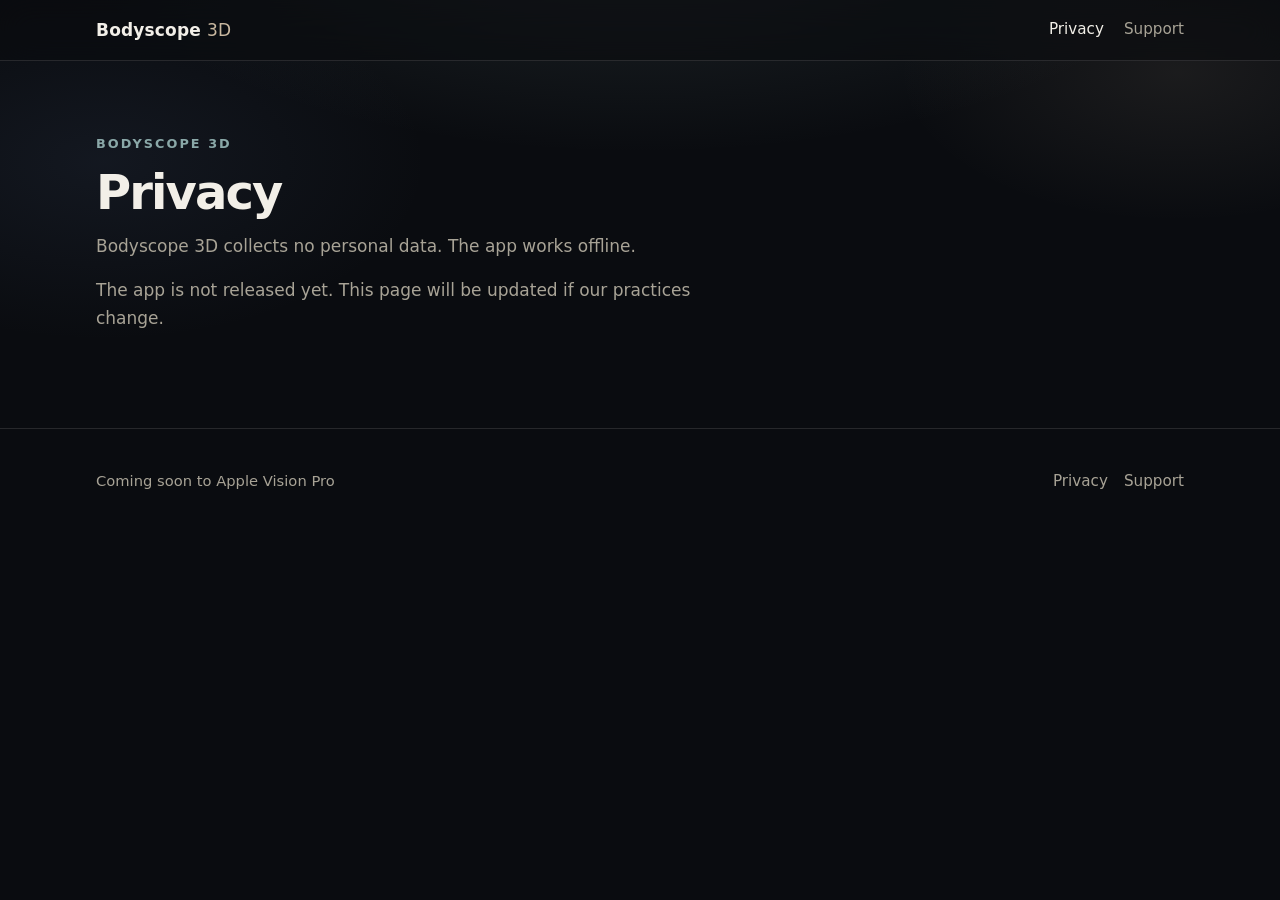
==== privacy.html @ 1c7c3a51 "Add Bodyscope 3D outline website. Static index, privacy, and support pages with inline CSS. Credits " ====
<!DOCTYPE html>
<html lang="en">
  <head>
    <meta charset="utf-8">
    <meta name="viewport" content="width=device-width, initial-scale=1">
    <meta name="theme-color" content="#0a0c10">
    <meta name="description" content="Privacy information for Bodyscope 3D. The app collects no personal data and works offline.">
    <title>Privacy — Bodyscope 3D</title>
    <style>
:root {
  --bg: #0a0c10;
  --bg-elev: #13161d;
  --ink: #f2efe8;
  --muted: #a8a396;
  --line: rgba(242, 239, 232, 0.12);
  --accent: #c9b8a0;
  --teal: #8aa8a8;
  --max: 68rem;
  --font: system-ui, -apple-system, BlinkMacSystemFont, "Segoe UI", Roboto, "Helvetica Neue", Arial, sans-serif;
}
* { box-sizing: border-box; }
html { color-scheme: dark; scroll-behavior: smooth; }
body {
  margin: 0;
  min-height: 100vh;
  font-family: var(--font);
  font-size: 1.0625rem;
  line-height: 1.65;
  color: var(--ink);
  background:
    radial-gradient(ellipse 80% 50% at 50% -12%, rgba(138, 168, 168, 0.18), transparent 58%),
    radial-gradient(ellipse 42% 32% at 92% 8%, rgba(201, 184, 160, 0.09), transparent 52%),
    radial-gradient(ellipse 46% 36% at 8% 18%, rgba(86, 108, 150, 0.12), transparent 55%),
    var(--bg);
}
a { color: var(--accent); text-decoration-thickness: 1px; text-underline-offset: 0.18em; }
a:hover { color: #e2d4c0; }
img { max-width: 100%; }
.wrap { width: min(var(--max), calc(100% - 2.5rem)); margin-inline: auto; }
header {
  position: sticky;
  top: 0;
  z-index: 10;
  backdrop-filter: blur(16px);
  background: rgba(10, 12, 16, 0.62);
  border-bottom: 1px solid var(--line);
}
.bar {
  display: flex;
  align-items: center;
  justify-content: space-between;
  gap: 1.25rem;
  padding: 1rem 0;
}
.logo {
  color: var(--ink);
  text-decoration: none;
  font-weight: 600;
  letter-spacing: 0.01em;
}
.logo:hover { color: var(--ink); }
.logo span { color: var(--accent); font-weight: 500; }
nav { display: flex; gap: 1.25rem; }
nav a { color: var(--muted); text-decoration: none; font-size: 0.95rem; }
nav a:hover, nav a[aria-current="page"] { color: var(--ink); }
main { padding: 4.5rem 0 5rem; }
.eyebrow {
  margin: 0 0 1rem;
  color: var(--teal);
  font-size: 0.8rem;
  font-weight: 600;
  letter-spacing: 0.16em;
  text-transform: uppercase;
}
h1 {
  margin: 0 0 1rem;
  font-size: clamp(2.6rem, 7vw, 5.2rem);
  font-weight: 560;
  letter-spacing: -0.04em;
  line-height: 0.95;
}
h1 em { font-style: normal; color: var(--accent); }
.lead {
  margin: 0;
  max-width: 28rem;
  color: var(--muted);
  font-size: clamp(1.15rem, 2.2vw, 1.4rem);
  line-height: 1.45;
}
.hero { padding-bottom: 4.5rem; }
.hero-inner {
  display: grid;
  grid-template-columns: minmax(0, 1fr) minmax(0, 0.9fr);
  gap: 3rem;
  align-items: center;
}
.orb {
  position: relative;
  min-height: 22rem;
  border-radius: 1.5rem;
  overflow: hidden;
  border: 1px solid var(--line);
  background:
    radial-gradient(circle at 50% 42%, rgba(201, 184, 160, 0.16), transparent 34%),
    radial-gradient(circle at 50% 58%, rgba(138, 168, 168, 0.12), transparent 42%),
    linear-gradient(180deg, #161a22, #0e1117);
}
.orb::before, .orb::after {
  content: "";
  position: absolute;
  left: 50%;
  transform: translateX(-50%);
  border-radius: 50%;
  border: 1px solid rgba(242, 239, 232, 0.14);
}
.orb::before { width: 9.5rem; height: 9.5rem; top: 16%; }
.orb::after { width: 15rem; height: 22rem; top: 18%; border-radius: 50% 50% 46% 46%; }
.figure {
  position: absolute;
  inset: 12% 28% 8%;
  border-radius: 50% 50% 42% 42%;
  background:
    linear-gradient(180deg, rgba(201, 184, 160, 0.28), rgba(138, 168, 168, 0.08) 45%, transparent 80%);
  filter: blur(0.2px);
}
.layers, .how, .note, .credits { padding-top: 1rem; }
section + section { margin-top: 4.25rem; }
h2 {
  margin: 0 0 1.5rem;
  font-size: clamp(1.4rem, 3vw, 1.85rem);
  font-weight: 560;
  letter-spacing: -0.03em;
}
.grid {
  display: grid;
  grid-template-columns: repeat(3, minmax(0, 1fr));
  gap: 1rem;
}
.card, .step, .panel {
  background: rgba(19, 22, 29, 0.72);
  border: 1px solid var(--line);
  border-radius: 1.15rem;
  padding: 1.4rem 1.35rem 1.5rem;
}
.kicker {
  margin: 0 0 0.55rem;
  color: var(--accent);
  font-size: 0.75rem;
  font-weight: 600;
  letter-spacing: 0.14em;
  text-transform: uppercase;
}
.card h3, .step h3 {
  margin: 0 0 0.6rem;
  font-size: 1.25rem;
  font-weight: 600;
  letter-spacing: -0.02em;
}
.card p, .step p, .panel p { margin: 0; color: var(--muted); }
.steps {
  display: grid;
  grid-template-columns: repeat(2, minmax(0, 1fr));
  gap: 1rem;
}
.num {
  display: inline-block;
  margin-bottom: 0.7rem;
  color: var(--teal);
  font-size: 0.8rem;
  font-weight: 600;
  letter-spacing: 0.12em;
}
.panel { max-width: 46rem; }
.credits p { max-width: 46rem; color: var(--muted); }
.credits a { color: var(--ink); }
footer {
  border-top: 1px solid var(--line);
  padding: 1.6rem 0 2.2rem;
  color: var(--muted);
  font-size: 0.92rem;
}
.foot {
  display: flex;
  flex-wrap: wrap;
  gap: 0.75rem 1.5rem;
  justify-content: space-between;
  align-items: center;
}
.foot nav { gap: 1rem; }
.page-title { margin: 0 0 1rem; font-size: clamp(2rem, 5vw, 3rem); letter-spacing: -0.04em; }
.prose { max-width: 38rem; color: var(--muted); }
.prose p { margin: 0 0 1rem; }
@media (max-width: 800px) {
  .hero-inner, .grid, .steps { grid-template-columns: 1fr; }
  .orb { min-height: 16rem; }
  main { padding-top: 3rem; }
}
@media (prefers-reduced-motion: reduce) {
  html { scroll-behavior: auto; }
}

    </style>
  </head>
  <body>
    <header>
      <div class="wrap bar">
        <a class="logo" href="index.html">Bodyscope <span>3D</span></a>
        <nav aria-label="Site">
          <a href="privacy.html" aria-current="page">Privacy</a>
          <a href="support.html">Support</a>
        </nav>
      </div>
    </header>
    <main class="wrap">
      <p class="eyebrow">Bodyscope 3D</p>
      <h1 class="page-title">Privacy</h1>
      <div class="prose">
        <p>Bodyscope 3D collects no personal data. The app works offline.</p>
        <p>The app is not released yet. This page will be updated if our practices change.</p>
      </div>
    </main>
    <footer>
      <div class="wrap foot">
        <p>Coming soon to Apple Vision Pro</p>
        <nav aria-label="Footer">
          <a href="privacy.html">Privacy</a>
          <a href="support.html">Support</a>
        </nav>
      </div>
    </footer>
  </body>
</html>
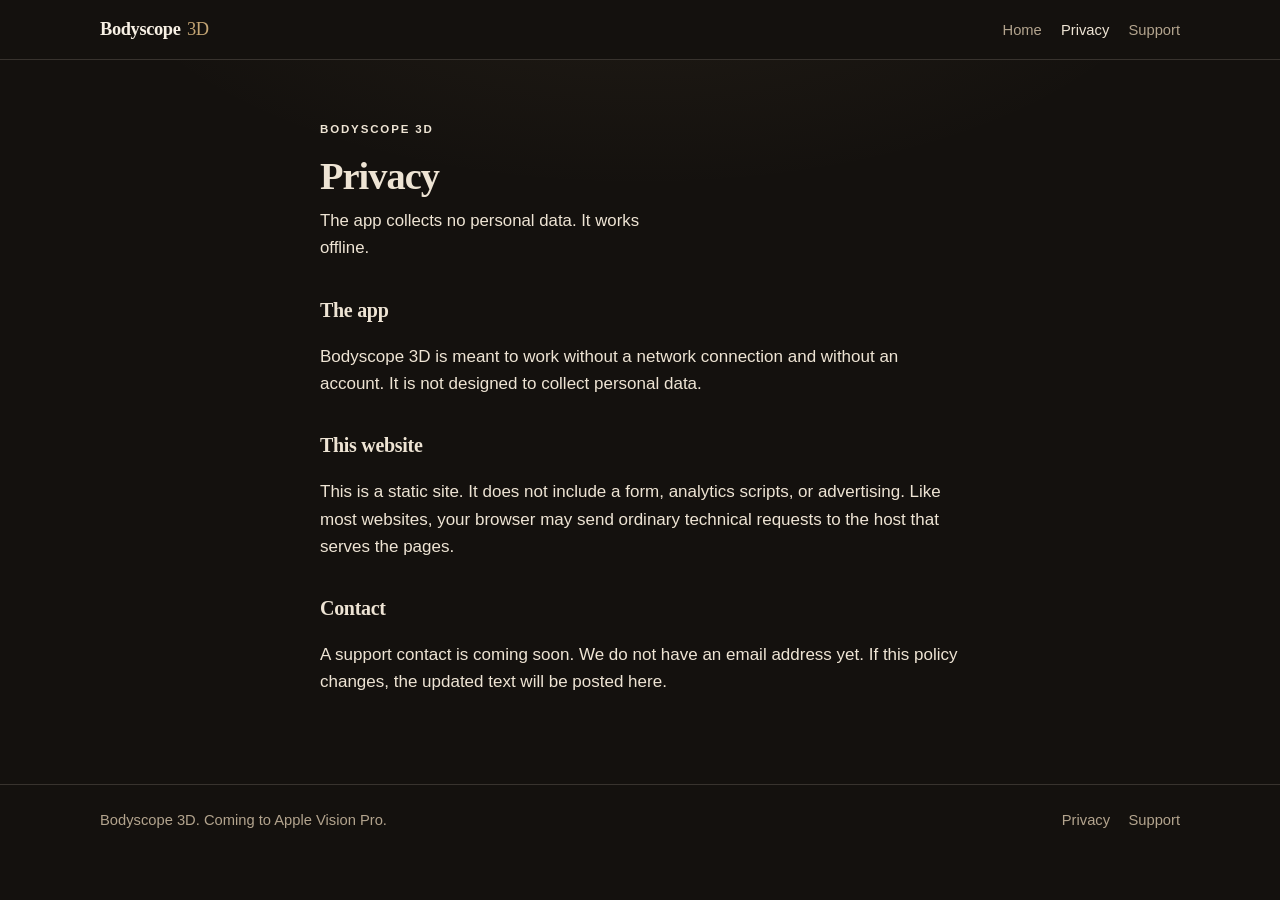
==== commit 22810615: "Redesign the outline site as an anatomical atlas. Replace the first generic page with a specimen-cas" ====
--- a/privacy.html
+++ b/privacy.html
@@ -1,232 +1,51 @@
 <!DOCTYPE html>
 <html lang="en">
-  <head>
-    <meta charset="utf-8">
-    <meta name="viewport" content="width=device-width, initial-scale=1">
-    <meta name="theme-color" content="#0a0c10">
-    <meta name="description" content="Privacy information for Bodyscope 3D. The app collects no personal data and works offline.">
-    <title>Privacy — Bodyscope 3D</title>
-    <style>
-:root {
-  --bg: #0a0c10;
-  --bg-elev: #13161d;
-  --ink: #f2efe8;
-  --muted: #a8a396;
-  --line: rgba(242, 239, 232, 0.12);
-  --accent: #c9b8a0;
-  --teal: #8aa8a8;
-  --max: 68rem;
-  --font: system-ui, -apple-system, BlinkMacSystemFont, "Segoe UI", Roboto, "Helvetica Neue", Arial, sans-serif;
-}
-* { box-sizing: border-box; }
-html { color-scheme: dark; scroll-behavior: smooth; }
-body {
-  margin: 0;
-  min-height: 100vh;
-  font-family: var(--font);
-  font-size: 1.0625rem;
-  line-height: 1.65;
-  color: var(--ink);
-  background:
-    radial-gradient(ellipse 80% 50% at 50% -12%, rgba(138, 168, 168, 0.18), transparent 58%),
-    radial-gradient(ellipse 42% 32% at 92% 8%, rgba(201, 184, 160, 0.09), transparent 52%),
-    radial-gradient(ellipse 46% 36% at 8% 18%, rgba(86, 108, 150, 0.12), transparent 55%),
-    var(--bg);
-}
-a { color: var(--accent); text-decoration-thickness: 1px; text-underline-offset: 0.18em; }
-a:hover { color: #e2d4c0; }
-img { max-width: 100%; }
-.wrap { width: min(var(--max), calc(100% - 2.5rem)); margin-inline: auto; }
-header {
-  position: sticky;
-  top: 0;
-  z-index: 10;
-  backdrop-filter: blur(16px);
-  background: rgba(10, 12, 16, 0.62);
-  border-bottom: 1px solid var(--line);
-}
-.bar {
-  display: flex;
-  align-items: center;
-  justify-content: space-between;
-  gap: 1.25rem;
-  padding: 1rem 0;
-}
-.logo {
-  color: var(--ink);
-  text-decoration: none;
-  font-weight: 600;
-  letter-spacing: 0.01em;
-}
-.logo:hover { color: var(--ink); }
-.logo span { color: var(--accent); font-weight: 500; }
-nav { display: flex; gap: 1.25rem; }
-nav a { color: var(--muted); text-decoration: none; font-size: 0.95rem; }
-nav a:hover, nav a[aria-current="page"] { color: var(--ink); }
-main { padding: 4.5rem 0 5rem; }
-.eyebrow {
-  margin: 0 0 1rem;
-  color: var(--teal);
-  font-size: 0.8rem;
-  font-weight: 600;
-  letter-spacing: 0.16em;
-  text-transform: uppercase;
-}
-h1 {
-  margin: 0 0 1rem;
-  font-size: clamp(2.6rem, 7vw, 5.2rem);
-  font-weight: 560;
-  letter-spacing: -0.04em;
-  line-height: 0.95;
-}
-h1 em { font-style: normal; color: var(--accent); }
-.lead {
-  margin: 0;
-  max-width: 28rem;
-  color: var(--muted);
-  font-size: clamp(1.15rem, 2.2vw, 1.4rem);
-  line-height: 1.45;
-}
-.hero { padding-bottom: 4.5rem; }
-.hero-inner {
-  display: grid;
-  grid-template-columns: minmax(0, 1fr) minmax(0, 0.9fr);
-  gap: 3rem;
-  align-items: center;
-}
-.orb {
-  position: relative;
-  min-height: 22rem;
-  border-radius: 1.5rem;
-  overflow: hidden;
-  border: 1px solid var(--line);
-  background:
-    radial-gradient(circle at 50% 42%, rgba(201, 184, 160, 0.16), transparent 34%),
-    radial-gradient(circle at 50% 58%, rgba(138, 168, 168, 0.12), transparent 42%),
-    linear-gradient(180deg, #161a22, #0e1117);
-}
-.orb::before, .orb::after {
-  content: "";
-  position: absolute;
-  left: 50%;
-  transform: translateX(-50%);
-  border-radius: 50%;
-  border: 1px solid rgba(242, 239, 232, 0.14);
-}
-.orb::before { width: 9.5rem; height: 9.5rem; top: 16%; }
-.orb::after { width: 15rem; height: 22rem; top: 18%; border-radius: 50% 50% 46% 46%; }
-.figure {
-  position: absolute;
-  inset: 12% 28% 8%;
-  border-radius: 50% 50% 42% 42%;
-  background:
-    linear-gradient(180deg, rgba(201, 184, 160, 0.28), rgba(138, 168, 168, 0.08) 45%, transparent 80%);
-  filter: blur(0.2px);
-}
-.layers, .how, .note, .credits { padding-top: 1rem; }
-section + section { margin-top: 4.25rem; }
-h2 {
-  margin: 0 0 1.5rem;
-  font-size: clamp(1.4rem, 3vw, 1.85rem);
-  font-weight: 560;
-  letter-spacing: -0.03em;
-}
-.grid {
-  display: grid;
-  grid-template-columns: repeat(3, minmax(0, 1fr));
-  gap: 1rem;
-}
-.card, .step, .panel {
-  background: rgba(19, 22, 29, 0.72);
-  border: 1px solid var(--line);
-  border-radius: 1.15rem;
-  padding: 1.4rem 1.35rem 1.5rem;
-}
-.kicker {
-  margin: 0 0 0.55rem;
-  color: var(--accent);
-  font-size: 0.75rem;
-  font-weight: 600;
-  letter-spacing: 0.14em;
-  text-transform: uppercase;
-}
-.card h3, .step h3 {
-  margin: 0 0 0.6rem;
-  font-size: 1.25rem;
-  font-weight: 600;
-  letter-spacing: -0.02em;
-}
-.card p, .step p, .panel p { margin: 0; color: var(--muted); }
-.steps {
-  display: grid;
-  grid-template-columns: repeat(2, minmax(0, 1fr));
-  gap: 1rem;
-}
-.num {
-  display: inline-block;
-  margin-bottom: 0.7rem;
-  color: var(--teal);
-  font-size: 0.8rem;
-  font-weight: 600;
-  letter-spacing: 0.12em;
-}
-.panel { max-width: 46rem; }
-.credits p { max-width: 46rem; color: var(--muted); }
-.credits a { color: var(--ink); }
-footer {
-  border-top: 1px solid var(--line);
-  padding: 1.6rem 0 2.2rem;
-  color: var(--muted);
-  font-size: 0.92rem;
-}
-.foot {
-  display: flex;
-  flex-wrap: wrap;
-  gap: 0.75rem 1.5rem;
-  justify-content: space-between;
-  align-items: center;
-}
-.foot nav { gap: 1rem; }
-.page-title { margin: 0 0 1rem; font-size: clamp(2rem, 5vw, 3rem); letter-spacing: -0.04em; }
-.prose { max-width: 38rem; color: var(--muted); }
-.prose p { margin: 0 0 1rem; }
-@media (max-width: 800px) {
-  .hero-inner, .grid, .steps { grid-template-columns: 1fr; }
-  .orb { min-height: 16rem; }
-  main { padding-top: 3rem; }
-}
-@media (prefers-reduced-motion: reduce) {
-  html { scroll-behavior: auto; }
-}
+<head>
+  <meta charset="utf-8">
+  <meta name="viewport" content="width=device-width, initial-scale=1">
+  <title>Privacy — Bodyscope 3D</title>
+  <meta name="description" content="Privacy information for Bodyscope 3D. The app collects no personal data and works offline.">
+  <meta name="theme-color" content="#14110e">
+  <link rel="icon" href="assets/favicon.svg" type="image/svg+xml">
+  <link rel="stylesheet" href="styles.css">
+</head>
 
-    </style>
-  </head>
-  <body>
-    <header>
-      <div class="wrap bar">
-        <a class="logo" href="index.html">Bodyscope <span>3D</span></a>
-        <nav aria-label="Site">
-          <a href="privacy.html" aria-current="page">Privacy</a>
-          <a href="support.html">Support</a>
-        </nav>
+<body>
+  <a class="skip" href="#main">Skip to content</a>
+
+  <header class="site-header">
+    <nav class="nav" aria-label="Primary">
+      <a class="brand" href="./">Bodyscope <em>3D</em></a>
+      <ul class="nav-links">
+        <li><a href="./">Home</a></li>
+        <li><a href="privacy.html" aria-current="page">Privacy</a></li>
+        <li><a href="support.html">Support</a></li>
+      </ul>
+    </nav>
+  </header>
+
+  <main id="main" class="page">
+    <div class="page-narrow">
+      <p class="kicker">Bodyscope 3D</p>
+      <h1>Privacy</h1>
+      <p class="lede">The app collects no personal data. It works offline.</p>
+      <h2>The app</h2>
+      <p>Bodyscope 3D is meant to work without a network connection and without an account. It is not designed to collect personal data.</p>
+      <h2>This website</h2>
+      <p>This is a static site. It does not include a form, analytics scripts, or advertising. Like most websites, your browser may send ordinary technical requests to the host that serves the pages.</p>
+      <h2>Contact</h2>
+      <p>A support contact is coming soon. We do not have an email address yet. If this policy changes, the updated text will be posted here.</p>
+    </div>
+  </main>
+
+  <footer class="site-footer">
+    <div class="wrap footer-inner">
+      <p>Bodyscope 3D. Coming to Apple Vision Pro.</p>
+      <div class="footer-links">
+        <a href="privacy.html">Privacy</a>
+        <a href="support.html">Support</a>
       </div>
-    </header>
-    <main class="wrap">
-      <p class="eyebrow">Bodyscope 3D</p>
-      <h1 class="page-title">Privacy</h1>
-      <div class="prose">
-        <p>Bodyscope 3D collects no personal data. The app works offline.</p>
-        <p>The app is not released yet. This page will be updated if our practices change.</p>
-      </div>
-    </main>
-    <footer>
-      <div class="wrap foot">
-        <p>Coming soon to Apple Vision Pro</p>
-        <nav aria-label="Footer">
-          <a href="privacy.html">Privacy</a>
-          <a href="support.html">Support</a>
-        </nav>
-      </div>
-    </footer>
-  </body>
+    </div>
+  </footer>
+</body>
 </html>
--- a/styles.css
+++ b/styles.css
@@ -0,0 +1,523 @@
+/* Bodyscope 3D — outline site. Specimen-case atlas, not a product template. */
+
+:root {
+  --bg: #14110e;
+  --bg-deep: #0f0d0b;
+  --panel: #1c1814;
+  --ink: #eee4d4;
+  --ink-strong: #f7f0e4;
+  --muted: #b3a48e;
+  --line: rgba(238, 228, 212, 0.16);
+  --line-strong: rgba(238, 228, 212, 0.3);
+  --sanguine: #c45c42;
+  --gilt: #c4a574;
+  --gilt-dim: #8f7a55;
+  --max: 1080px;
+  --pad: clamp(1.2rem, 4vw, 2.5rem);
+  --font: "Avenir Next", Avenir, "Segoe UI", "Helvetica Neue", Helvetica, sans-serif;
+  --display: "Iowan Old Style", "Palatino Linotype", Palatino, "Book Antiqua", "Times New Roman", Georgia, serif;
+}
+
+*,
+*::before,
+*::after {
+  box-sizing: border-box;
+}
+
+html {
+  color-scheme: dark;
+  scroll-behavior: smooth;
+}
+
+@media (prefers-reduced-motion: reduce) {
+  html { scroll-behavior: auto; }
+  *, *::before, *::after {
+    animation: none !important;
+    transition: none !important;
+  }
+}
+
+body {
+  margin: 0;
+  min-height: 100vh;
+  color: var(--ink);
+  background-color: var(--bg);
+  background-image: radial-gradient(900px 420px at 50% -8%, rgba(196, 165, 116, 0.08), transparent 62%);
+  font: 17px/1.6 var(--font);
+  -webkit-font-smoothing: antialiased;
+  text-rendering: optimizeLegibility;
+}
+
+img,
+svg {
+  max-width: 100%;
+  height: auto;
+  vertical-align: middle;
+  display: block;
+}
+
+a {
+  color: var(--gilt);
+  text-underline-offset: 0.16em;
+}
+
+a:hover { color: var(--ink-strong); }
+
+a:focus-visible {
+  outline: 2px solid var(--gilt);
+  outline-offset: 3px;
+  border-radius: 2px;
+}
+
+.skip {
+  position: absolute;
+  left: -9999px;
+  top: 0;
+}
+
+.skip:focus {
+  left: var(--pad);
+  top: 0.75rem;
+  z-index: 100;
+  background: var(--ink);
+  color: var(--bg);
+  padding: 0.5rem 0.75rem;
+  text-decoration: none;
+}
+
+.wrap {
+  width: min(100% - 2 * var(--pad), var(--max));
+  margin-inline: auto;
+}
+
+/* Header — solid case, a rule, no frosting */
+
+.site-header {
+  position: sticky;
+  top: 0;
+  z-index: 20;
+  background: var(--bg);
+  border-bottom: 1px solid var(--line);
+}
+
+.nav {
+  display: flex;
+  align-items: baseline;
+  justify-content: space-between;
+  gap: 1rem;
+  padding: 0.95rem 0 0.9rem;
+  width: min(100% - 2 * var(--pad), var(--max));
+  margin-inline: auto;
+}
+
+.brand {
+  color: var(--ink-strong);
+  text-decoration: none;
+  font-family: var(--display);
+  font-weight: 600;
+  font-size: 1.15rem;
+  letter-spacing: -0.02em;
+}
+
+.brand:hover { color: var(--ink-strong); }
+
+.brand em {
+  font-style: normal;
+  font-weight: 500;
+  color: var(--gilt);
+  margin-left: 0.12em;
+}
+
+.nav-links {
+  display: flex;
+  gap: 1.2rem;
+  list-style: none;
+  margin: 0;
+  padding: 0;
+  font-size: 0.92rem;
+}
+
+.nav-links a {
+  color: var(--muted);
+  text-decoration: none;
+}
+
+.nav-links a:hover,
+.nav-links a[aria-current="page"] {
+  color: var(--ink);
+}
+
+/* Hero */
+
+.hero {
+  padding: clamp(2.6rem, 7vw, 4.75rem) 0 clamp(2rem, 5vw, 3.25rem);
+}
+
+.hero-inner {
+  display: grid;
+  gap: clamp(2rem, 5vw, 3.5rem);
+  align-items: start;
+}
+
+@media (min-width: 880px) {
+  .hero-inner {
+    grid-template-columns: minmax(0, 1.02fr) minmax(0, 0.98fr);
+    align-items: start;
+  }
+  .hero-copy { padding-top: 0.15rem; }
+}
+
+.kicker {
+  margin: 0 0 1rem;
+  color: var(--gilt);
+  font-size: 0.72rem;
+  font-weight: 600;
+  letter-spacing: 0.16em;
+  text-transform: uppercase;
+}
+
+.wordmark {
+  margin: 0 0 0.9rem;
+  font-family: var(--display);
+  font-size: clamp(2.5rem, 7vw, 3.6rem);
+  font-weight: 600;
+  letter-spacing: -0.03em;
+  line-height: 0.98;
+  color: var(--ink-strong);
+}
+
+.wordmark em {
+  font-style: normal;
+  color: var(--gilt);
+  font-weight: 500;
+}
+
+.hero h1 {
+  margin: 0 0 1rem;
+  font-family: var(--display);
+  font-size: clamp(1.45rem, 3.2vw, 1.85rem);
+  font-weight: 500;
+  letter-spacing: -0.02em;
+  line-height: 1.25;
+  max-width: 16ch;
+}
+
+.lede {
+  margin: 0;
+  color: var(--muted);
+  font-size: 1.05rem;
+  max-width: 36ch;
+}
+
+/* Atlas plate */
+
+.plate {
+  margin: 0;
+  background: var(--panel);
+  border: 1px solid var(--line-strong);
+  padding: 0;
+}
+
+.plate-head {
+  display: flex;
+  justify-content: space-between;
+  align-items: baseline;
+  gap: 0.75rem 1rem;
+  padding: 0.7rem 0.95rem 0.65rem;
+  border-bottom: 1px solid var(--line);
+  font-size: 0.68rem;
+  font-weight: 600;
+  letter-spacing: 0.14em;
+  text-transform: uppercase;
+  color: var(--muted);
+}
+
+.plate-head strong {
+  color: var(--ink);
+  font-weight: 650;
+  white-space: nowrap;
+}
+
+.plate-head span {
+  text-align: right;
+}
+
+.plate-svg {
+  width: 100%;
+  height: auto;
+  background: #151210;
+}
+
+.caption {
+  margin: 0.8rem 0 0;
+  font-size: 0.88rem;
+  color: var(--muted);
+}
+
+/* Feature list — ruled, typographic, numbered like plates */
+
+.matter {
+  padding: 0 0 clamp(3rem, 7vw, 4.75rem);
+}
+
+.matter-head {
+  margin: 0 0 1.35rem;
+  padding-top: 0.25rem;
+  border-top: 1px solid var(--line);
+}
+
+.matter-head h2 {
+  margin: 1.15rem 0 0.4rem;
+  font-family: var(--display);
+  font-size: clamp(1.4rem, 3vw, 1.75rem);
+  font-weight: 600;
+  letter-spacing: -0.02em;
+}
+
+.matter-head p {
+  margin: 0;
+  color: var(--muted);
+  max-width: 42ch;
+}
+
+.figure-row {
+  display: grid;
+  gap: 1rem;
+  margin: 0 0 2.75rem;
+}
+
+@media (min-width: 780px) {
+  .figure-row {
+    grid-template-columns: repeat(3, minmax(0, 1fr));
+  }
+}
+
+.mini-plate {
+  margin: 0;
+}
+
+.mini-plate .caption {
+  margin-top: 0.65rem;
+}
+
+.feature-list {
+  list-style: none;
+  margin: 0;
+  padding: 0;
+  border-top: 1px solid var(--line);
+}
+
+.feature-list li {
+  padding: 1.15rem 0;
+  border-bottom: 1px solid var(--line);
+  display: grid;
+  gap: 0.3rem 1.5rem;
+}
+
+@media (min-width: 720px) {
+  .feature-list li {
+    grid-template-columns: 14rem minmax(0, 1fr);
+    align-items: baseline;
+  }
+}
+
+.feature-list h3 {
+  margin: 0;
+  font-size: 1rem;
+  font-weight: 650;
+  letter-spacing: -0.01em;
+}
+
+.num {
+  display: block;
+  margin-bottom: 0.15rem;
+  color: var(--gilt);
+  font-family: var(--display);
+  font-size: 0.9rem;
+  font-weight: 600;
+  letter-spacing: 0.08em;
+}
+
+.feature-list p {
+  margin: 0;
+  color: var(--muted);
+  font-size: 0.98rem;
+  max-width: 46ch;
+}
+
+/* Credits / colophon */
+
+.colophon {
+  padding: 0 0 clamp(3rem, 6vw, 4rem);
+}
+
+.colophon h2 {
+  margin: 0 0 0.85rem;
+  font-family: var(--display);
+  font-size: 1.25rem;
+  font-weight: 600;
+  letter-spacing: -0.015em;
+}
+
+.colophon p {
+  margin: 0;
+  max-width: 58ch;
+  color: var(--muted);
+  font-size: 0.98rem;
+}
+
+.colophon a { color: var(--ink); }
+.colophon a:hover { color: var(--gilt); }
+
+/* Interior pages */
+
+.page {
+  padding: clamp(2.5rem, 6vw, 3.75rem) 0 clamp(3rem, 7vw, 4.5rem);
+}
+
+.page-narrow {
+  width: min(100% - 2 * var(--pad), 40rem);
+  margin-inline: auto;
+}
+
+.page h1 {
+  margin: 0 0 0.6rem;
+  font-family: var(--display);
+  font-size: clamp(1.9rem, 4vw, 2.4rem);
+  font-weight: 600;
+  letter-spacing: -0.025em;
+  line-height: 1.15;
+}
+
+.page h2 {
+  margin: 2rem 0 0.5rem;
+  font-family: var(--display);
+  font-size: 1.25rem;
+  font-weight: 600;
+  letter-spacing: -0.015em;
+}
+
+.page .lede {
+  margin-bottom: 1.5rem;
+}
+
+.page p { color: var(--ink); }
+.page p + p { margin-top: 1rem; }
+
+/* Footer */
+
+.site-footer {
+  border-top: 1px solid var(--line);
+  padding: 1.5rem 0 2rem;
+  color: var(--muted);
+  font-size: 0.92rem;
+}
+
+.footer-inner {
+  display: flex;
+  flex-wrap: wrap;
+  justify-content: space-between;
+  gap: 0.75rem 1.5rem;
+}
+
+.footer-inner p { margin: 0; }
+
+.footer-links {
+  display: flex;
+  flex-wrap: wrap;
+  gap: 0.85rem 1.15rem;
+}
+
+.footer-links a {
+  color: var(--muted);
+  text-decoration: none;
+}
+
+.footer-links a:hover { color: var(--ink); }
+
+@media (max-width: 520px) {
+  .nav-links { gap: 0.85rem; }
+  .plate-head { letter-spacing: 0.1em; }
+}
+
+/* HTML layer-picker window — typography stays readable on a phone */
+
+.plate-stage {
+  position: relative;
+  background: #151210;
+}
+
+.spatial-window {
+  position: absolute;
+  left: 5.5%;
+  top: 6.5%;
+  width: min(42%, 13.5rem);
+  z-index: 2;
+  padding: 0.85rem 0.9rem 0.95rem;
+  background: #1a1612;
+  border: 1px solid var(--line-strong);
+  border-radius: 0.9rem;
+  color: var(--ink);
+}
+
+.sw-title {
+  margin: 0;
+  font-family: var(--display);
+  font-size: 1.05rem;
+  font-weight: 600;
+  letter-spacing: -0.02em;
+}
+
+.sw-kicker {
+  margin: 0.2rem 0 0.7rem;
+  color: var(--muted);
+  font-size: 0.68rem;
+  font-weight: 600;
+  letter-spacing: 0.14em;
+  text-transform: uppercase;
+}
+
+.sw-picker {
+  display: grid;
+  grid-template-columns: 1fr 1fr 1fr;
+  border: 1px solid var(--line);
+  border-radius: 0.45rem;
+  overflow: hidden;
+  background: var(--bg-deep);
+  margin: 0 0 0.7rem;
+}
+
+.sw-picker span {
+  padding: 0.4rem 0.2rem;
+  text-align: center;
+  font-size: 0.72rem;
+  color: var(--muted);
+}
+
+.sw-picker .is-on {
+  background: rgba(196, 165, 116, 0.22);
+  color: var(--ink-strong);
+  font-weight: 600;
+}
+
+.sw-note {
+  margin: 0;
+  color: var(--muted);
+  font-size: 0.82rem;
+  line-height: 1.4;
+}
+
+@media (max-width: 700px) {
+  .spatial-window {
+    position: static;
+    width: auto;
+    margin: 0;
+    border: 0;
+    border-bottom: 1px solid var(--line);
+    border-radius: 0;
+  }
+}
+
+.lede .end {
+  white-space: nowrap;
+}
